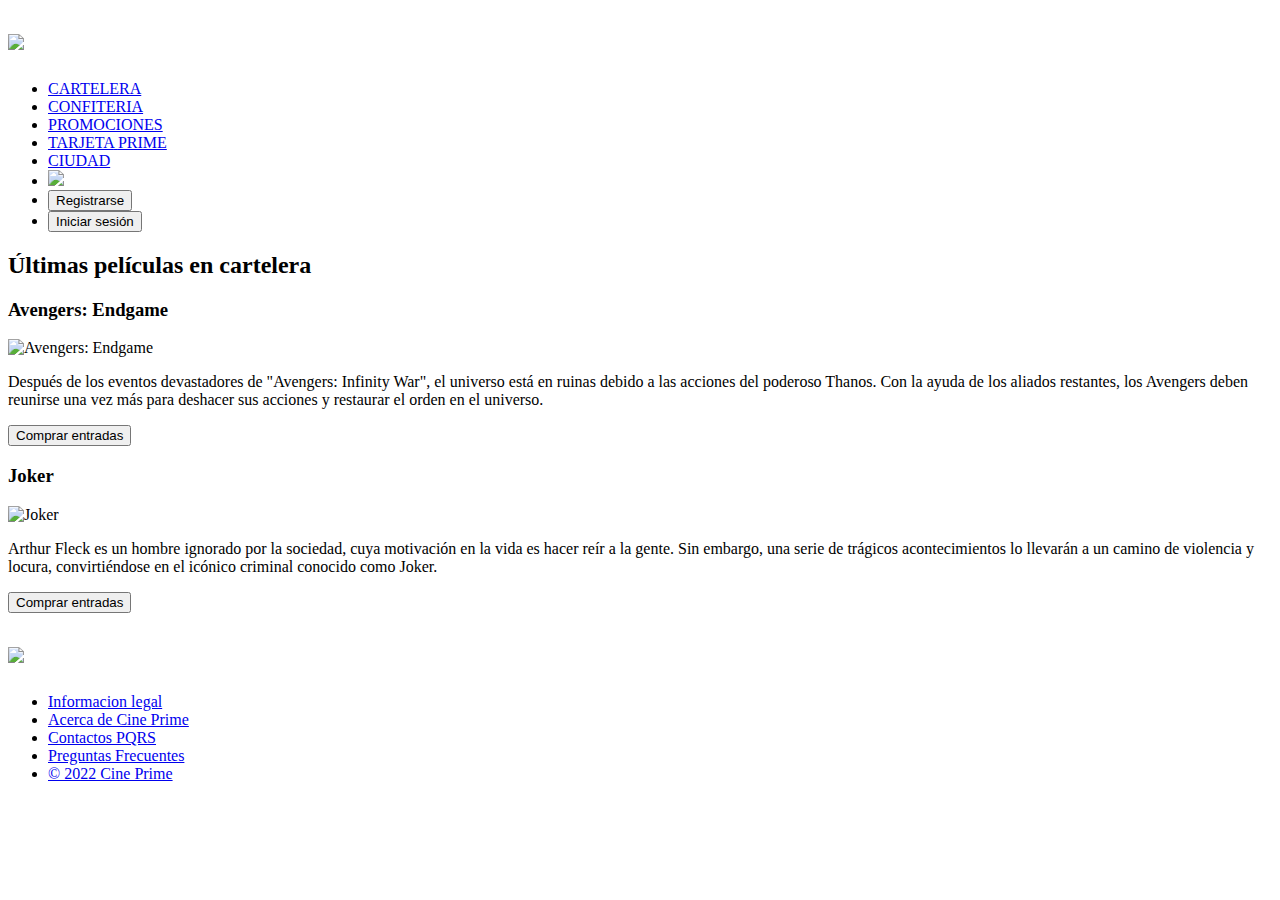
==== docs/index.html @ e0f7e971 "Agregue icono de navegador a la pagina" ====
<!DOCTYPE html>

<html class="index" lang="es">
    <head>
        <meta charset="UTF-8">
        
        <meta name="viewport" content="width=device-width,initial-scale=1.0">
        <title>Cine Prime</title>
        <link rel="shortcut icon" type="image/x-icon" href="logos/CinePrimeLogoNavegador.png">
        <link rel="stylesheet" href="reset.css">
        <link rel="stylesheet" href="style.css">    
    </head>           

    <body>
        
        <header>
            <div class="panel">

                <h1><a href="index.html"><img class="logo-principal" src="logos/CinePrimeLogoSinBordes.png"></a></h1>

                <nav class="navegacion">
                    <ul class="pestañas">

                        <li><a href="index.html">CARTELERA</a></li>
                        <li><a href="index.html">CONFITERIA</a></li>
                        <li><a href="index.html">PROMOCIONES</a></li>
                        <li><a id="tarjeta-prime" href="index.html">
                            <span class="yellow">TARJETA</span>
                            <span class="white">PRIME</span>
                            </a>
                        </li>
                        <li>
                            <a class="seleccionar-ciudad" href="https://www.youtube.com">
                                <span class="cambio-color">CIUDAD</span>
                                
                            </a>
                            
                        </li>
                        <li>
                            <a class="seleccionar-ciudad" href="https://www.youtube.com">
                                <span><img id="ubicacion" src="logos/ubicacion.png"></span>
                            </a>
                        </li>
                        <li><a href="registrar_usuario.html">
                            <button id="registrar">
                                Registrarse
                            </button>
                            </a>
                        </li>
                        <li><a href="https://www.google.com">
                            <button id="iniciar-sesion">
                                Iniciar sesión
                            </button>
                            </a>
                        </li>
                    </ul>
                </nav>

            </div>
            
                
             
             
        </header>        
        <div class="header-line"></div>
        <main id="catalogo">
            <h2 class="texto-peliculas">Últimas películas en cartelera</h2>
            <section class="pelicula" id="pelicula-1">
              <h3 class="titulo-pelicula">Avengers: Endgame</h3>
              <img class="imagen-pelicula" src="fotospruebas/avengers-endgame.png" alt="Avengers: Endgame">
              <p class="descripcion-pelicula">Después de los eventos devastadores de "Avengers: Infinity War", el universo está en ruinas debido a las acciones del poderoso Thanos. Con la ayuda de los aliados restantes, los Avengers deben reunirse una vez más para deshacer sus acciones y restaurar el orden en el universo.</p>
              <button class="boton-entradas">Comprar entradas</button>
            </section>
            <section class="pelicula" id="pelicula-2">
              <h3 class="titulo-pelicula">Joker</h3>
              <img class="imagen-pelicula" src="fotospruebas/joker.png" alt="Joker">
              <p class="descripcion-pelicula">Arthur Fleck es un hombre ignorado por la sociedad, cuya motivación en la vida es hacer reír a la gente. Sin embargo, una serie de trágicos acontecimientos lo llevarán a un camino de violencia y locura, convirtiéndose en el icónico criminal conocido como Joker.</p>
              <button class="boton-entradas">Comprar entradas</button>
            </section>
        </main>

        
        <div class="footer-line"></div>

        <footer>
            <div class="pie-pagina">

                <h1><a href="index.html"><img id="logo-pie-pagina" src="logos/CinePrimeLogoSinBordes.png"></a></h1>
                
                <nav>
                    <ul class="legal">

                        <li class="orden"><a href="informacion_legal.html">Informacion legal</a></li>
                        <li class="orden"><a href="index.html">Acerca de Cine Prime</a></li>
                        <li class="orden"><a href="index.html">Contactos PQRS</a></li>
                        <li class="orden"><a href="index.html">Preguntas Frecuentes</a></li>
                        <li id="copyright"><a href="index.html">© 2022 Cine Prime</a></li>
                    </ul>
                </nav>
            </div>
        </footer>

        


    </body>
</html>
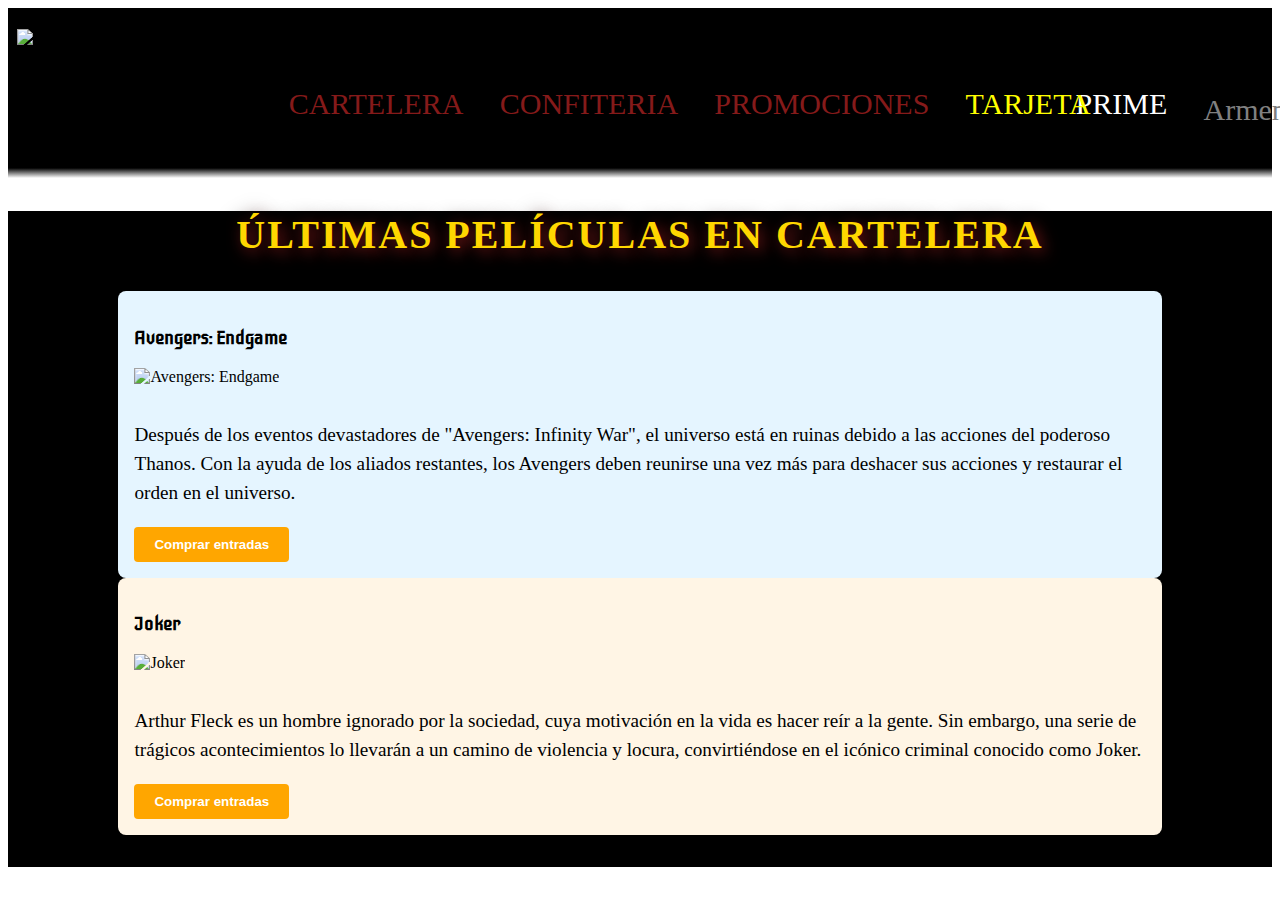
==== commit 310bf7ed: "Agregue formas de mostrar varias peliculas" ====
--- a/docs/index.html
+++ b/docs/index.html
@@ -9,6 +9,11 @@
         <link rel="shortcut icon" type="image/x-icon" href="logos/CinePrimeLogoNavegador.png">
         <link rel="stylesheet" href="reset.css">
         <link rel="stylesheet" href="style.css">    
+        <script src="https://cdn.jsdelivr.net/npm/axios/dist/axios.min.js"></script>
+        <script src="https://unpkg.com/colorthief@2.2.0/dist/color-thief.min.js"></script>
+
+
+
     </head>           
 
     <body>
@@ -29,30 +34,45 @@
                             <span class="white">PRIME</span>
                             </a>
                         </li>
+                        <div id="ubicacion-caja">
+                            <li>
+                                <a class="seleccionar-ciudad" href="https://www.youtube.com">
+                                    <span class="cambio-color">
+                                        Armenia
+                                        <img id="ubicacion" src="logos/ubicacion.png">        
+                                    </span>
+                                </a>
+                                
+                            </li>
+                            <!--<li>
+                                <a class="seleccionar-ciudad" href="https://www.youtube.com">
+                                    <span><img id="ubicacion" src="logos/ubicacion.png"></span>
+                                </a>
+                            </li>-->
+                        </div>
                         <li>
-                            <a class="seleccionar-ciudad" href="https://www.youtube.com">
-                                <span class="cambio-color">CIUDAD</span>
+                            <form>
+                                <input type="text" id="searchTerm" spellcheck="false" placeholder="Buscar">
+                                <button id="api"type="submit" >Submit</button>
+                            </form>
                                 
-                            </a>
-                            
                         </li>
-                        <li>
-                            <a class="seleccionar-ciudad" href="https://www.youtube.com">
-                                <span><img id="ubicacion" src="logos/ubicacion.png"></span>
-                            </a>
-                        </li>
-                        <li><a href="registrar_usuario.html">
-                            <button id="registrar">
-                                Registrarse
-                            </button>
-                            </a>
-                        </li>
-                        <li><a href="https://www.google.com">
-                            <button id="iniciar-sesion">
-                                Iniciar sesión
-                            </button>
-                            </a>
-                        </li>
+                        <div id="opciones">
+                            <ul >
+                                <li><a href="registrar_usuario.html">
+                                    <button id="registrar">
+                                        Registrarse
+                                    </button>
+                                    </a>
+                                </li>
+                                <li><a href="https://www.google.com">
+                                    <button id="iniciar-sesion">
+                                        Iniciar sesión
+                                    </button>
+                                    </a>
+                                </li>
+                            </ul>
+                        </div>
                     </ul>
                 </nav>
 
@@ -61,27 +81,41 @@
                 
              
              
-        </header>        
+        </header> 
+        <!--<main>
+            <div id="panel-main">
+                <img class="imagen-pelicula" src="fotospruebas/joker.png" alt="Joker">   
+            </div>
+        </main>  -->     
+        
         <div class="header-line"></div>
         <main id="catalogo">
-            <h2 class="texto-peliculas">Últimas películas en cartelera</h2>
-            <section class="pelicula" id="pelicula-1">
-              <h3 class="titulo-pelicula">Avengers: Endgame</h3>
-              <img class="imagen-pelicula" src="fotospruebas/avengers-endgame.png" alt="Avengers: Endgame">
-              <p class="descripcion-pelicula">Después de los eventos devastadores de "Avengers: Infinity War", el universo está en ruinas debido a las acciones del poderoso Thanos. Con la ayuda de los aliados restantes, los Avengers deben reunirse una vez más para deshacer sus acciones y restaurar el orden en el universo.</p>
-              <button class="boton-entradas">Comprar entradas</button>
-            </section>
-            <section class="pelicula" id="pelicula-2">
-              <h3 class="titulo-pelicula">Joker</h3>
-              <img class="imagen-pelicula" src="fotospruebas/joker.png" alt="Joker">
-              <p class="descripcion-pelicula">Arthur Fleck es un hombre ignorado por la sociedad, cuya motivación en la vida es hacer reír a la gente. Sin embargo, una serie de trágicos acontecimientos lo llevarán a un camino de violencia y locura, convirtiéndose en el icónico criminal conocido como Joker.</p>
-              <button class="boton-entradas">Comprar entradas</button>
-            </section>
+        
+            <div id="determinado">
+                <h2 class="texto-peliculas">Últimas películas en cartelera</h2>
+                <section class="pelicula" id="pelicula-1">
+                <h3 class="titulo-pelicula">Avengers: Endgame</h3>
+                <img class="imagen-pelicula" src="fotospruebas/avengers-endgame.png" alt="Avengers: Endgame">
+                <p class="descripcion-pelicula">Después de los eventos devastadores de "Avengers: Infinity War", el universo está en ruinas debido a las acciones del poderoso Thanos. Con la ayuda de los aliados restantes, los Avengers deben reunirse una vez más para deshacer sus acciones y restaurar el orden en el universo.</p>
+                <button class="boton-entradas">Comprar entradas</button>
+                </section>
+                <section class="pelicula" id="pelicula-2">
+                <h3 class="titulo-pelicula">Joker</h3>
+                <img class="imagen-pelicula" src="fotospruebas/joker.png" alt="Joker">
+                <p class="descripcion-pelicula">Arthur Fleck es un hombre ignorado por la sociedad, cuya motivación en la vida es hacer reír a la gente. Sin embargo, una serie de trágicos acontecimientos lo llevarán a un camino de violencia y locura, convirtiéndose en el icónico criminal conocido como Joker.</p>
+                <button class="boton-entradas">Comprar entradas</button>
+                </section>
+            </div>
+            <div >
+                <p id="response"></p>
+            </div>
+            
         </main>
 
+         <!--
+        <div class="footer-line"></div>
         
-        <div class="footer-line"></div>
-
+       
         <footer>
             <div class="pie-pagina">
 
@@ -99,8 +133,8 @@
                 </nav>
             </div>
         </footer>
-
-        
+        -->
+        <script src="scripts/metodos.js"></script>
 
 
     </body>
--- a/docs/style.css
+++ b/docs/style.css
@@ -0,0 +1,672 @@
+@font-face {
+    font-family: 'Iceland';
+    src: url('fuentes_css3/Iceland/Iceland-Regular.ttf') format('truetype');
+  }
+
+  @font-face {
+    font-family: 'Iceberg';
+    src: url('fuentes_css3/Iceberg/Iceberg-Regular.ttf');
+  }
+
+  @font-face {
+    font-family: 'Inconsolata';
+    src: url('fuentes_css3/Inconsolata/Inconsolata-VariableFont_wdth\,wght.ttf');
+  }
+
+.index
+{
+    transition: 5s;
+}
+  /*Header de index y demas*/
+header{
+    background: black;
+   /* padding: 20px 0;*/
+}
+
+
+.panel{
+    display: flex;
+    width: auto;
+    height: auto;
+    
+}
+
+.logo-principal{
+    float: left;
+    margin: 0 55.5%;
+}
+.navegacion
+{
+    display: flex;
+}
+
+.pestañas
+{
+    top: 10%;
+    left: 18%;
+    position: relative;
+    display: flex;
+    font-family: 'Iceland';
+    font-style: normal;
+    font-size: 30px;
+   
+}
+
+.pestañas li{
+    margin: auto 3% auto auto;
+}
+.pestañas a{
+    color: #851A1A;
+    text-decoration: none;
+    transition: all 0.5s ease;
+}
+.pestañas a:hover{
+    color:whitesmoke;
+    box-shadow: 15px 15px 50px 10px #851A1A;
+}
+
+#tarjeta-prime:hover{
+    color: #851A1A;
+    
+}
+
+span {
+    transition: all 0.5s ease;
+ }
+
+.yellow, .white {
+    display: inline;
+    transition: box-shadow 0.5s ease;
+}
+
+.yellow {
+    color: yellow;
+    position: absolute;
+    
+    
+  }
+
+
+  
+  .white {
+    color: white;
+    margin-left: 110px;
+  }
+
+.cambio-color{
+    display: flex;
+    color: gray;
+    
+}
+
+#ubicacion-caja{
+    display: flex;
+    margin-right: 4%;
+    margin-top: 1%;
+}
+#ubicacion{
+    float: right;
+
+}
+
+
+
+form {
+    display: flex;
+    align-items: center;
+    width: 334%;
+    margin: 0 auto;
+  }
+  
+  input[type="text"] {
+    width: 70%;
+    padding: 10px;
+    font-size: 16px;
+    border-radius: 5px 0 0 5px;
+    border: none;
+    border-right: 1px solid #bbb;
+    font-family: Georgia, 'Times New Roman', Times, serif;
+  }
+  
+  button[type="submit"] {
+    width: 22%;
+    padding: 10px;
+    font-size: 16px;
+    /*background-color: lightblue;*/
+    color: transparent;
+    border-radius: 0 5px 5px 0;
+    border: none;
+    cursor: pointer;
+
+    box-shadow: 0px 0px 23px 10px #851A1A;
+
+    background-image: url('logos/lupa.png');
+    background-size: contain;
+    background-repeat: no-repeat;
+    background-position: center;
+  }
+
+  #opciones
+{
+    display: inline;
+    margin-left: 17%;
+}
+#registrar {
+    cursor: pointer;
+    
+    color: white;
+    background-color: gray;
+    border-radius: 30px;
+    width: 150px;
+    height: 50px;
+    font-size: 18px;
+    border-color: #851A1A;
+    transition: 1.5s;
+}
+
+
+#registrar:hover{
+    /*
+    text-shadow: 4px 4px 15px #851A1A; 
+    text-shadow: 4px 4px 15px white, 0 0 20px #851A1A; */
+    box-shadow: 0px 0px 23px 10px #851A1A;
+    
+
+    background-color: white;
+    color: gray;
+    border-color: #851A1A;
+}
+
+#iniciar-sesion {
+    cursor: pointer;
+    color: white;
+    background-color: #851A1A;
+    border-radius: 30px ;
+    border-color: goldenrod;
+    width: 150px;
+    height: 50px;
+    font-size: 18px;
+    transition: 1.5s;
+}
+
+#iniciar-sesion:hover{
+    /*
+    text-shadow: 4px 4px 15px #851A1A; 
+    text-shadow: 4px 4px 15px white, 0 0 20px #851A1A; */
+    box-shadow: 0px 0px 23px 10px goldenrod;
+    
+
+    background-color: white;
+    color: #851A1A;
+    border-color: #851A1A;
+}
+
+
+.header-line {
+    width: auto;
+    height: 10px;
+    
+    background: linear-gradient(black,white);
+}
+/*Fin de header*/
+
+
+
+
+/*Main Index**********************************************************************************************************/
+main{
+    width: 100%;
+    height: 100%;
+    background-color: black;
+}
+#response{
+  flex-wrap: wrap;
+    /*text-align: center;*/
+    display: flex;
+   /* margin: 4% 3%;*/
+
+    color: black;
+    font-family: 'Terminal';
+    font-size: 2em;
+    /*text-shadow: 4px 4px 15px #00FF00; 
+    text-align: left;*/
+   /* margin-right: 10%;
+    margin-top: 10%;
+    margin-left: 7%;*/
+
+  }
+  #diseno-pelicula
+  {
+    width: 40%;
+    height: auto;
+    margin-inline: 7% 0%;
+    margin-block: 10%;
+    
+    /*margin-inline: 7% 0%;*/
+   /* margin-right: 4.5%;
+    border-radius: 6%;*/
+  }
+  #miniatura-pelicula{
+    width: 44%;
+    height: 80%;
+    border-radius: 6.8%;
+    object-fit: cover;
+    border: 5px black solid;
+    /*float: left;*/
+  }
+#catalogo{
+}
+
+.texto-peliculas {
+    text-shadow: 4px 4px 15px #851A1A, 0 0 20px black; /* sombra de texto */
+    text-align: center;
+    font-size: 2.5em;
+    text-transform: uppercase;
+    font-family: 'Iceland';
+  }
+  
+/* Estilos comunes para todas las películas */
+.pelicula {
+    width: 80%;
+    margin: 0 auto;
+    padding: 1em;
+    background-color: whitesmoke;
+    border-radius: 8px;
+  }
+  
+  /* Estilos específicos para cada película */
+  #pelicula-1 {
+    background-color: #e5f5ff;
+  }
+  
+  #pelicula-2 {
+    background-color: #fff5e5;
+  }
+  
+  /* Estilos para el título de la película */
+  .titulo-pelicula {
+    font-family: 'Iceberg';
+    /*font-size: 1.5em;*/
+    font-weight: bold;
+  }
+  .sipnosis-pelicula{
+    width: inherit;
+    font-family: 'Inconsolata';
+    font-size: 1em;
+
+  }
+  
+  /* Estilos para la imagen de la película */
+  .imagen-pelicula {
+    width: 100%;
+    height: auto;
+    margin-bottom: 1em;
+  }
+  
+  /* Estilos para la descripción de la película */
+  .descripcion-pelicula {
+    font-size: 1.2em;
+    line-height: 1.5;
+    margin-bottom: 1em;
+  }
+  
+  /* Estilos para el botón de entradas */
+  .boton-entradas {
+    padding: 0.75em 1.5em;
+    border: none;
+    border-radius: 4px;
+    background-color: #ffa600;
+    color: #fff;
+    font-weight: bold;
+    cursor: pointer;
+  }
+  
+  .boton-entradas:hover {
+    background-color: #ff8c00;
+  }
+  /*Fin main index************************************************************************************************************/
+
+
+
+
+/*Incicio de main de registro**********************************************************************************************************************/
+
+  #registro{
+    display: inline-block;
+    width: 100%;
+    height: 45em;
+    background: url(logos/fondo.jpg); /*imagen de fondo*/
+    background-size: cover; /*ajusta la imagen de fondo al tamaño del contenedor*/
+    
+}
+
+#terminos{
+}
+
+
+
+
+h2 {
+    text-shadow: 4px 4px 15px white, 0 0 20px #851A1A; /* sombra de texto */
+    text-align: center;
+    font-size: 2.5em;
+    letter-spacing: 2px;
+    color: #FFD700; /* color dorado */
+    font-family: 'Iceland';
+}
+
+
+  form {
+    text-align: center;
+}
+
+form label{
+    display:block;
+    font-size: 25px;
+    
+    font-family: 'Iceland';
+    
+    color: white;
+
+    text-shadow: 4px 4px 15px #851A1A; /* sombra de texto */
+    text-shadow: 4px 4px 15px white, 0 0 20px #851A1A; /* sombra de texto */
+    /*
+    
+     
+
+    */
+}
+
+form input{
+    
+    margin: 0 0 0 0;
+
+    border: 2px solid black; /*borde*/
+    border-radius: 10px; /* radio de los bordes*/
+    width: 15%; /*ancho del input*/
+    padding: 10px; /*espacio interior */
+    outline: none; /*elimina el borde predeterminado*/
+    box-shadow: 0 0 10px 1px red; /*sombra alrededor del input*/
+}
+
+.enviar{
+    display: block;
+    text-align: center;
+    margin-left: 42.5%;
+    background-color: black; /*color de fondo*/
+    color: white; /*color de letra*/
+    
+    border: 2px solid red; /*borde*/
+    font-size: 25px; /*tamaño de letra*/
+    
+    border-radius: 15px; /* radio de los bordes redondos*/
+    padding: 0; /*espacio interior */
+    font-weight: bold; /*grosor de letra */
+
+    height: 40px; /*alto del input*/
+    
+    font-family: 'Iceland';
+}
+
+.formulario{
+    margin: 4% 0 5% 1%;
+    color: white;
+    text-shadow: 4px 4px 15px #851A1A; /* sombra de texto */
+    text-shadow: 4px 4px 15px black, 0 0 1px #851A1A; /* sombra de texto */
+    text-align: center;
+    font-family: 'Iceland';
+    font-style: normal;
+    font-size: 40px;
+}
+
+/*Fin de main de registro**************************************************************************************/
+
+
+
+
+/*Inicio de main de informacion legal***********************************************************************/
+#terminos{
+    
+    display: inline-block;
+    width: 100%;
+    height: 45em;
+
+    border-top: 5px solid gray;
+
+    background: url(logos/terminos.jpg); /*imagen de fondo*/
+    background-size: cover; /*ajusta la imagen de fondo al tamaño del contenedor*/
+    background-position: center; /*posiciona la imagen de fondo en el centro del contenedor*/
+}
+
+#terminos p{
+    display:block;
+    font-size: 2.5em;
+    text-align: center;
+    font-family: 'Franklin Gothic Medium', 'Arial Narrow', Arial, sans-serif;
+    
+    color: white;
+
+    text-shadow: 4px 4px 15px black; /* sombra de texto */
+}
+
+
+/*Fin de main de informacion legal*********************************************************************************/
+
+
+
+
+
+
+
+
+
+
+
+
+
+
+
+
+
+
+/*Footer de index y demas*/
+
+  .footer-line {
+    width: auto;
+    height: 10px;
+    background: linear-gradient(white, black);
+  }
+
+
+
+  footer{
+    background: black;
+}
+
+.pie-pagina{
+    width: auto;
+    height: auto;
+}
+
+#logo-pie-pagina{
+   
+    float: left;
+}
+
+.legal li{
+    
+
+    margin-top: 2%;
+    margin-left: 3.8%;
+    display: inline-block;
+    font-family: 'Iceland';
+    font-style: normal;
+    font-size: 30px;
+    line-height: 29px;
+    align-items: center;
+}
+
+
+
+
+.legal a{
+    margin-right: 120px;
+    color: white;
+    text-decoration: none;
+}
+.legal a:hover{
+    color:white;
+    text-decoration:underline;
+}
+
+#copyright{
+    display: block;
+    text-align: center;
+    /*place-items: center;*/
+}
+
+/*Fin de footer*/
+
+
+
+
+@media screen and (max-width:480px) {
+    
+    .logo-principal{
+        margin: 1% 0 0 0;
+        float: left;
+    }
+    .pestañas{
+        display: block;
+        font-size: 1.5em;
+        text-align: center;
+    }
+    #ubicacion{
+        display: none;
+        opacity: 0;
+        width: 0;
+        height: 0;
+    }
+    #registrar{
+        width: 30%;
+        height: 2em;
+        float: left;
+        
+    font-family: 'Iceland';
+    }
+    #iniciar-sesion{
+        width: 30%;
+        height: 2em;
+        float: right;
+        
+    font-family: 'Iceland';
+    }
+
+    #registrar,#iniciar-sesion{
+        
+    }
+   .yellow{
+    margin-left: 4%;
+   }
+
+
+   .pie-pagina{
+    text-align: center;
+   }
+   #logo-pie-pagina{
+    margin-left: 26%;
+   }
+
+   .legal li{
+        font-size: 1.3em;
+        margin-top: 0;
+        margin-left: 24%;
+   }
+
+   #registro{
+    height: 30.2em;
+   }
+
+   form input{
+    width: 50%;
+   }
+
+   .enviar{
+    margin-left: 24.5%;
+   }
+   #terminos p{
+    font-size: 1.3em;
+   }
+
+}
+
+
+
+
+
+
+
+
+
+
+
+
+
+
+
+
+
+
+
+
+
+
+
+
+
+
+
+
+
+
+
+
+
+
+
+
+
+
+
+
+
+
+/*
+.pestañas h1 a{
+    color: #851A1A;
+}
+.pestañas h1 a:hover {
+    color:#c78c19;
+    text-decoration:underline;
+}
+
+.pestañas h2{
+    
+    padding-left: 80px;
+    
+
+}
+.pestañas h2:hover {
+    color:#c78c19;
+    text-decoration:underline;
+}
+
+.pestañas h3{
+    padding-left: 80px;
+    
+}
+.pestañas h3:hover {
+    color:#c78c19;
+    text-decoration:underline;
+}
+*/
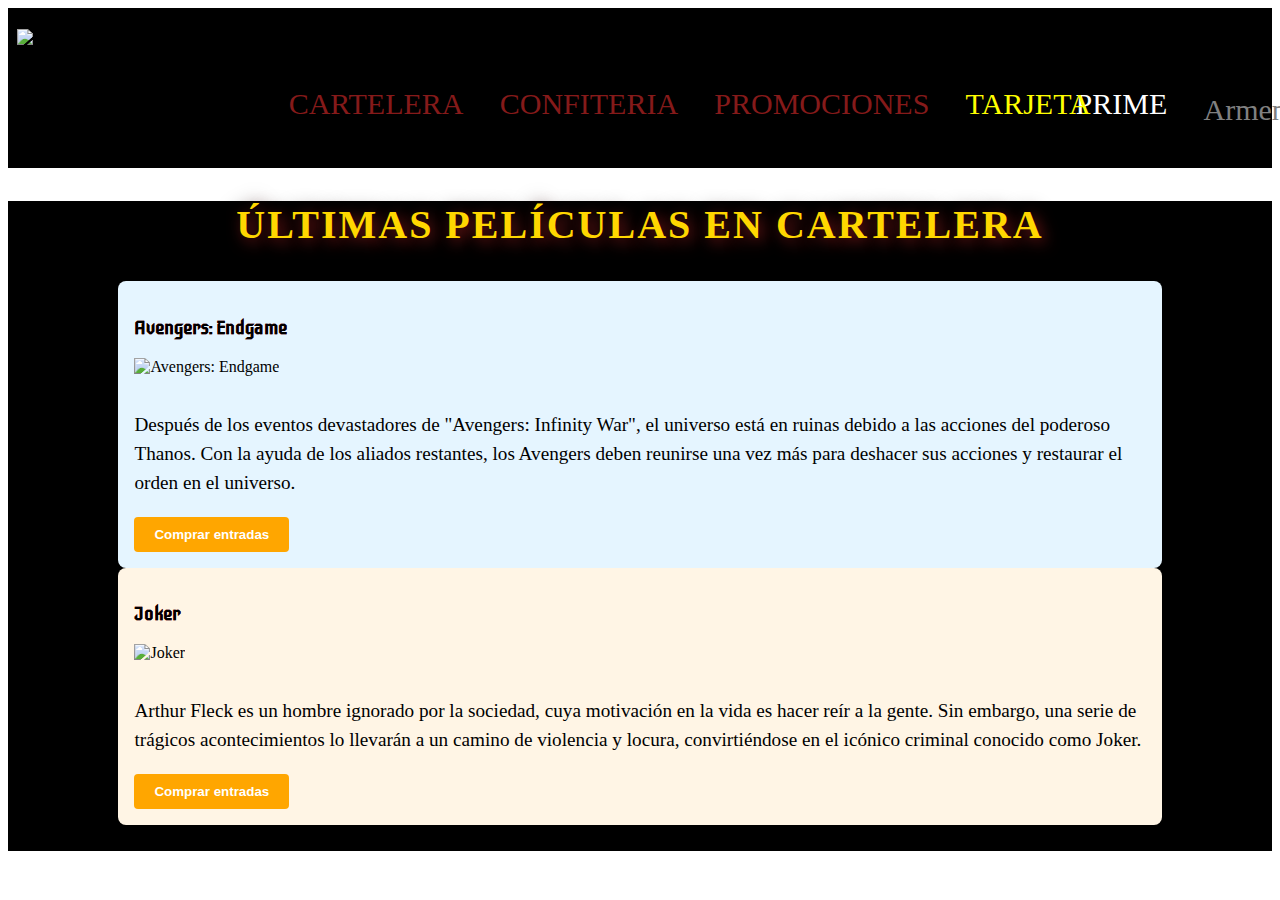
==== commit 8b8dc14b: "añadi etiqueta de estreno" ====
--- a/docs/index.html
+++ b/docs/index.html
@@ -17,7 +17,7 @@
     </head>           
 
     <body>
-        
+       
         <header>
             <div class="panel">
 
@@ -88,7 +88,7 @@
             </div>
         </main>  -->     
         
-        <div class="header-line"></div>
+        <!--<div class="header-line"></div>-->
         <main id="catalogo">
         
             <div id="determinado">
--- a/docs/style.css
+++ b/docs/style.css
@@ -227,7 +227,7 @@
 
     color: black;
     font-family: 'Terminal';
-    font-size: 2em;
+    font-size: 1.6em;
     /*text-shadow: 4px 4px 15px #00FF00; 
     text-align: left;*/
    /* margin-right: 10%;
@@ -246,6 +246,10 @@
    /* margin-right: 4.5%;
     border-radius: 6%;*/
   }
+  img#estado {
+    position: absolute;
+    left: 5%;
+}
   #miniatura-pelicula{
     width: 44%;
     height: 80%;
@@ -253,7 +257,9 @@
     object-fit: cover;
     border: 5px black solid;
     /*float: left;*/
-  }
+    
+  }
+
 #catalogo{
 }
 
@@ -285,6 +291,7 @@
   
   /* Estilos para el título de la película */
   .titulo-pelicula {
+    text-shadow: 0 0 firebrick;
     font-family: 'Iceberg';
     /*font-size: 1.5em;*/
     font-weight: bold;
@@ -293,6 +300,8 @@
     width: inherit;
     font-family: 'Inconsolata';
     font-size: 1em;
+    color: whitesmoke;
+   /* text-shadow: 4px 4px 15px white, 0 0 20px #851a1a;*/
 
   }
   
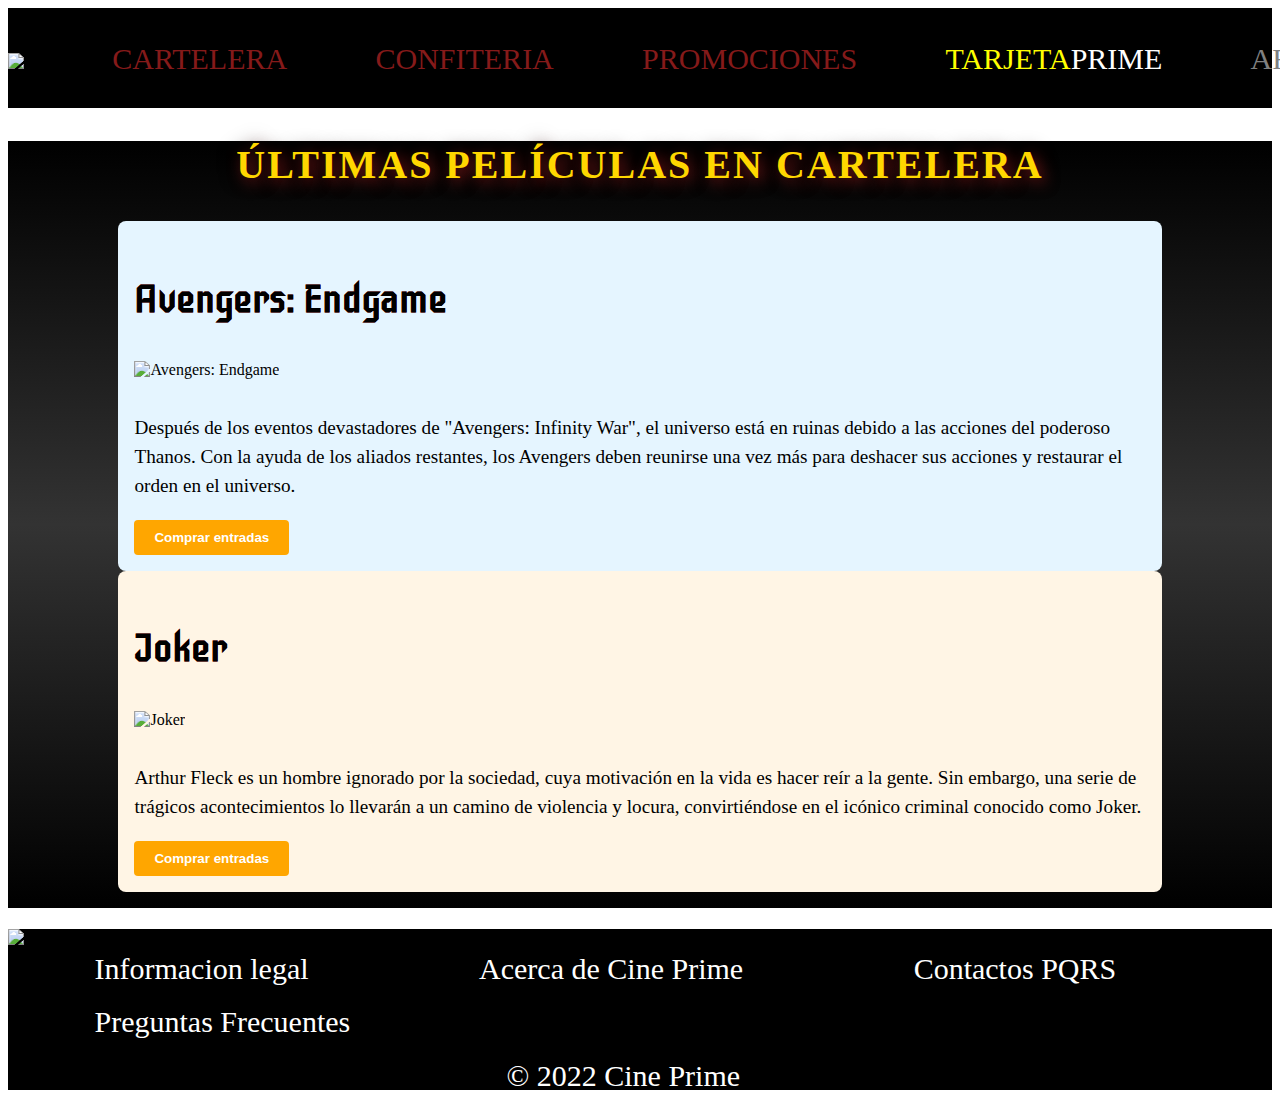
==== commit a494e854: "ultima actualizacion header bien estructurador y falta conectar con la api" ====
--- a/docs/index.html
+++ b/docs/index.html
@@ -18,65 +18,65 @@
 
     <body>
        
-        <header>
-            <div class="panel">
+        <header class="headerPrincipal"> 
+            <div class="container">
+                <h1 class="headerPrincipal-logo">
+                    <a href="index.html"><img  src="logos/CinePrimeLogoSinBordes.png"></a>
+                </h1>
+                <nav class="headerPrincipal-nav">
+                    <a class="headerPrincipal-nav-textoRojo" href="index.html">CARTELERA</a>
+                    <a class="headerPrincipal-nav-textoRojo" href="index.html">CONFITERIA</a>
+                    <a class="headerPrincipal-nav-textoRojo" href="index.html">PROMOCIONES</a>
+                    <a id="tarjeta-prime" href="index.html">
+                        <span class="yellow">TARJETA</span>
+                        <span class="white">PRIME</span>
+                    </a>
+                    <a id="ubicacion" href="index.html">
+                        <span class="ubicacion-union">
+                            ARMENIA 
+                        </span>
 
-                <h1><a href="index.html"><img class="logo-principal" src="logos/CinePrimeLogoSinBordes.png"></a></h1>
+                        <span >
+                            <img class="imagen-ubicacion" src="logos/ubicacion.png">
+                        </span>
+                        
+                    </a>
 
-                <nav class="navegacion">
-                    <ul class="pestañas">
+                    
+                        <a>
+                        <form class="input-busqueda">
+                            <!--<input type="text" id="buscar" spellcheck="false" placeholder="Buscar">-->
+                            <img id="lupa" src="logos/lupa-rojo.png">
+                            
+                            <!--<button id="api"type="submit" >Submit</button>-->
+                        </form>
+                        </a>
+                    
+                        <input type="text" id="buscar" spellcheck="false" placeholder="Buscar">
 
-                        <li><a href="index.html">CARTELERA</a></li>
-                        <li><a href="index.html">CONFITERIA</a></li>
-                        <li><a href="index.html">PROMOCIONES</a></li>
-                        <li><a id="tarjeta-prime" href="index.html">
-                            <span class="yellow">TARJETA</span>
-                            <span class="white">PRIME</span>
-                            </a>
-                        </li>
-                        <div id="ubicacion-caja">
-                            <li>
-                                <a class="seleccionar-ciudad" href="https://www.youtube.com">
-                                    <span class="cambio-color">
-                                        Armenia
-                                        <img id="ubicacion" src="logos/ubicacion.png">        
-                                    </span>
-                                </a>
-                                
-                            </li>
-                            <!--<li>
-                                <a class="seleccionar-ciudad" href="https://www.youtube.com">
-                                    <span><img id="ubicacion" src="logos/ubicacion.png"></span>
-                                </a>
-                            </li>-->
-                        </div>
-                        <li>
-                            <form>
-                                <input type="text" id="searchTerm" spellcheck="false" placeholder="Buscar">
-                                <button id="api"type="submit" >Submit</button>
-                            </form>
-                                
-                        </li>
-                        <div id="opciones">
-                            <ul >
-                                <li><a href="registrar_usuario.html">
-                                    <button id="registrar">
-                                        Registrarse
-                                    </button>
-                                    </a>
-                                </li>
-                                <li><a href="https://www.google.com">
-                                    <button id="iniciar-sesion">
-                                        Iniciar sesión
-                                    </button>
-                                    </a>
-                                </li>
-                            </ul>
-                        </div>
-                    </ul>
+                    
+
+                    
+                    
+
                 </nav>
+                <div class="ingreso-usuario">
+                    <a href="index.html">
+                        <button id="registrar">
+                            Registrarse
+                        </button>
+                    </a>
 
+                    <a href="index.html">
+                        <button id="iniciar-sesion">
+                            Iniciar sesión
+                        </button>
+                    </a>
+                </div>
             </div>
+
+            
+            
             
                 
              
@@ -112,8 +112,8 @@
             
         </main>
 
-         <!--
-        <div class="footer-line"></div>
+         
+        <!--<div class="footer-line"></div>-->
         
        
         <footer>
@@ -133,7 +133,7 @@
                 </nav>
             </div>
         </footer>
-        -->
+        
         <script src="scripts/metodos.js"></script>
 
 
--- a/docs/style.css
+++ b/docs/style.css
@@ -18,188 +18,211 @@
     transition: 5s;
 }
   /*Header de index y demas*/
-header{
-    background: black;
-   /* padding: 20px 0;*/
-}
-
-
-.panel{
-    display: flex;
-    width: auto;
-    height: auto;
-    
-}
-
-.logo-principal{
-    float: left;
-    margin: 0 55.5%;
-}
-.navegacion
-{
-    display: flex;
-}
-
-.pestañas
-{
-    top: 10%;
-    left: 18%;
-    position: relative;
-    display: flex;
-    font-family: 'Iceland';
+
+  /*
+  /////////////////////////////////////////////////////////////////////////////////////////////////
+  */
+  .headerPrincipal {
+    background-color: black;
+}
+
+
+.headerPrincipal .container {
+  display: flex;
+  align-items: center;
+}
+
+.headerPrincipal-nav {
+  display: flex;
+  margin-top: 0.7%;
+}
+.headerPrincipal-nav a{
+  text-decoration: none;
+  font-family: 'Iceland';
     font-style: normal;
     font-size: 30px;
-   
-}
-
-.pestañas li{
-    margin: auto 3% auto auto;
-}
-.pestañas a{
+    margin: 0 0 0 9%;
+}
+
+.headerPrincipal-nav-textoRojo{
+  width: auto;
     color: #851A1A;
-    text-decoration: none;
     transition: all 0.5s ease;
 }
-.pestañas a:hover{
-    color:whitesmoke;
-    box-shadow: 15px 15px 50px 10px #851A1A;
-}
-
-#tarjeta-prime:hover{
-    color: #851A1A;
-    
-}
-
-span {
-    transition: all 0.5s ease;
- }
-
-.yellow, .white {
-    display: inline;
-    transition: box-shadow 0.5s ease;
-}
-
-.yellow {
-    color: yellow;
+.headerPrincipal-nav-textoRojo:hover{
+  color:whitesmoke;
+  box-shadow: 15px 15px 50px 10px #851A1A;
+}
+
+.headerPrincipal-nav #tarjeta-prime{
+  display: flex;
+  transition: all 0.5s ease;
+}
+
+.headerPrincipal-nav #tarjeta-prime:hover{
+  box-shadow: 15px 15px 50px 10px yellow;
+}
+
+.headerPrincipal-nav #tarjeta-prime .yellow{
+  color: yellow;
+}
+
+.headerPrincipal-nav #tarjeta-prime .white{
+  color: white;
+  
+  
+}
+
+.headerPrincipal-nav #tarjeta-prime .white:hover{
+  box-shadow: 15px 15px 50px 10px white;
+}
+
+
+
+.headerPrincipal-nav #ubicacion{
+  display: flex;
+  transition: all 0.5s ease;
+}
+
+.headerPrincipal-nav #ubicacion:hover{
+  box-shadow: 15px 15px 50px 10px gray;
+}
+
+.headerPrincipal-nav #ubicacion .ubicacion-union{
+  color: gray;
+  display: flex;
+}
+
+
+
+.headerPrincipal-nav #ubicacion span .imagen-ubicacion{
+  float: right;
+  margin-top: -10%;
+  transition: all 0.5s ease;
+}
+
+
+
+.headerPrincipal-nav .input-busqueda{
+ 
+  margin: 0 0 0 12%;
+}
+
+.headerPrincipal-nav .input-busqueda #lupa{
+  position: relative;
+  width: 40px;
+  height: 40px;
+  float: right;
+  transition: all 0.5s ease;
+  transition: transform 0.2s ease-in-out;
+  cursor: pointer;
+  
+}
+
+
+.headerPrincipal-nav .input-busqueda #lupa:hover{
+  box-shadow: 15px 15px 50px 10px #851A1A;
+}
+
+#buscar{
+  pointer-events: none;
+  opacity: 0;
+  right: 19.75%;
     position: absolute;
-    
-    
-  }
-
-
-  
-  .white {
-    color: white;
-    margin-left: 110px;
-  }
-
-.cambio-color{
-    display: flex;
-    color: gray;
-    
-}
-
-#ubicacion-caja{
-    display: flex;
-    margin-right: 4%;
-    margin-top: 1%;
-}
-#ubicacion{
-    float: right;
-
-}
-
-
-
-form {
-    display: flex;
-    align-items: center;
-    width: 334%;
-    margin: 0 auto;
-  }
-  
-  input[type="text"] {
-    width: 70%;
+    top: 4.75%;
+    box-shadow: 15px 15px 50px 10px #851a1a;
+    width: 7.5%;
+    height: 2.0%;
+    transition: all 2s ease;
+
+/*
     padding: 10px;
     font-size: 16px;
     border-radius: 5px 0 0 5px;
     border: none;
     border-right: 1px solid #bbb;
     font-family: Georgia, 'Times New Roman', Times, serif;
-  }
-  
-  button[type="submit"] {
-    width: 22%;
-    padding: 10px;
-    font-size: 16px;
-    /*background-color: lightblue;*/
-    color: transparent;
-    border-radius: 0 5px 5px 0;
-    border: none;
-    cursor: pointer;
-
-    box-shadow: 0px 0px 23px 10px #851A1A;
-
-    background-image: url('logos/lupa.png');
-    background-size: contain;
-    background-repeat: no-repeat;
-    background-position: center;
-  }
-
-  #opciones
+*/
+}
+
+
+
+
+.ingreso-usuario
 {
-    display: inline;
-    margin-left: 17%;
-}
+  display: grid;
+  margin-left: 29.4%;
+}
+
 #registrar {
-    cursor: pointer;
-    
-    color: white;
-    background-color: gray;
-    border-radius: 30px;
-    width: 150px;
-    height: 50px;
-    font-size: 18px;
-    border-color: #851A1A;
-    transition: 1.5s;
+  cursor: pointer;
+  
+  color: white;
+  background-color: gray;
+  border-radius: 30px;
+  width: 150px;
+  height: 50px;
+  font-size: 18px;
+  border-color: #851A1A;
+  transition: 1.5s;
 }
 
 
 #registrar:hover{
-    /*
-    text-shadow: 4px 4px 15px #851A1A; 
-    text-shadow: 4px 4px 15px white, 0 0 20px #851A1A; */
-    box-shadow: 0px 0px 23px 10px #851A1A;
-    
-
-    background-color: white;
-    color: gray;
-    border-color: #851A1A;
+  /*
+  text-shadow: 4px 4px 15px #851A1A; 
+  text-shadow: 4px 4px 15px white, 0 0 20px #851A1A; */
+  box-shadow: 0px 0px 23px 10px #851A1A;
+  
+
+  background-color: white;
+  color: gray;
+  border-color: #851A1A;
 }
 
 #iniciar-sesion {
-    cursor: pointer;
-    color: white;
-    background-color: #851A1A;
-    border-radius: 30px ;
-    border-color: goldenrod;
-    width: 150px;
-    height: 50px;
-    font-size: 18px;
-    transition: 1.5s;
+  cursor: pointer;
+  color: white;
+  background-color: #851A1A;
+  border-radius: 30px ;
+  border-color: goldenrod;
+  width: 150px;
+  height: 50px;
+  font-size: 18px;
+  transition: 1.5s;
 }
 
 #iniciar-sesion:hover{
-    /*
-    text-shadow: 4px 4px 15px #851A1A; 
-    text-shadow: 4px 4px 15px white, 0 0 20px #851A1A; */
-    box-shadow: 0px 0px 23px 10px goldenrod;
-    
-
-    background-color: white;
-    color: #851A1A;
-    border-color: #851A1A;
-}
+  /*
+  text-shadow: 4px 4px 15px #851A1A; 
+  text-shadow: 4px 4px 15px white, 0 0 20px #851A1A; */
+  box-shadow: 0px 0px 23px 10px goldenrod;
+  
+
+  background-color: white;
+  color: #851A1A;
+  border-color: #851A1A;
+}
+
+
+/*
+.headerPrincipal-nav .input-busqueda{
+  margin: 0 0 0 10%;
+}
+
+.headerPrincipal-nav .input-busqueda #buscar{
+  width: 10%;
+}
+
+
+.input-busqueda .imagen-lupa{
+  
+}
+*/
+
+/*
+//////////////////////////////////////////////////////////////////////////////////
+*/
 
 
 .header-line {
@@ -227,7 +250,6 @@
 
     color: black;
     font-family: 'Terminal';
-    font-size: 1.6em;
     /*text-shadow: 4px 4px 15px #00FF00; 
     text-align: left;*/
    /* margin-right: 10%;
@@ -236,31 +258,80 @@
 
   }
   #diseno-pelicula
+  
   {
-    width: 40%;
-    height: auto;
+    position: relative;
+  display: inline-block;
+    font-size: 1em;
+    
     margin-inline: 7% 0%;
     margin-block: 10%;
+    
+    transition: 0.5s ease-in-out opacity;
+    cursor: pointer;
     
     /*margin-inline: 7% 0%;*/
    /* margin-right: 4.5%;
     border-radius: 6%;*/
   }
+  #diseno-pelicula:hover{
+    opacity: 30%;
+    color: white;
+    
+  }
+  
+  #diseno-pelicula .icon {
+    position: absolute;
+    top: 38%;
+    left: 50%;
+    transform: translate(-50%, -50%);
+    display: flex;
+    align-items: center;
+    justify-content: center;
+    width: 50px;
+    height: 50px;
+    background-color: #333;
+    border-radius: 50%;
+    color: white;
+    font-size: 20px;
+    opacity: 0;
+    transition: 0.5s ease-in-out opacity;
+  }
+
+  #diseno-pelicula:hover .icon{
+    opacity: 1;
+  }
+
+  #diseno-pelicula #miniatura-pelicula{
+    width: 420px;
+    height: 534px;
+  }
+  
+
+
   img#estado {
     position: absolute;
-    left: 5%;
-}
+    /* left: 65%; */
+    /* left: 5%; */
+    margin-left: -7.9%;
+}
+
+  
+
   #miniatura-pelicula{
     width: 44%;
     height: 80%;
     border-radius: 6.8%;
     object-fit: cover;
     border: 5px black solid;
+    transition: 1s ease-in opacity;
     /*float: left;*/
     
   }
 
+ 
 #catalogo{
+  background: linear-gradient(black,#333,black);
 }
 
 .texto-peliculas {
@@ -293,8 +364,26 @@
   .titulo-pelicula {
     text-shadow: 0 0 firebrick;
     font-family: 'Iceberg';
-    /*font-size: 1.5em;*/
+    font-size: 2.4em;
     font-weight: bold;
+  }
+
+  .informacion-pelicula{
+    font-weight: bold;
+    font-size: 1.8em;
+    font-family: 'Iceberg';
+    text-shadow: 0 0 white;
+
+  }
+  .advertencia-pelicula{
+    font-size: 1.59em;
+    font-family: 'Iceland';
+    border: solid lightgray;
+    width: 100%;
+    background-color: lightgray;
+    /*text-shadow: 0 0 white;*/
+    font-weight: bold;
+
   }
   .sipnosis-pelicula{
     width: inherit;
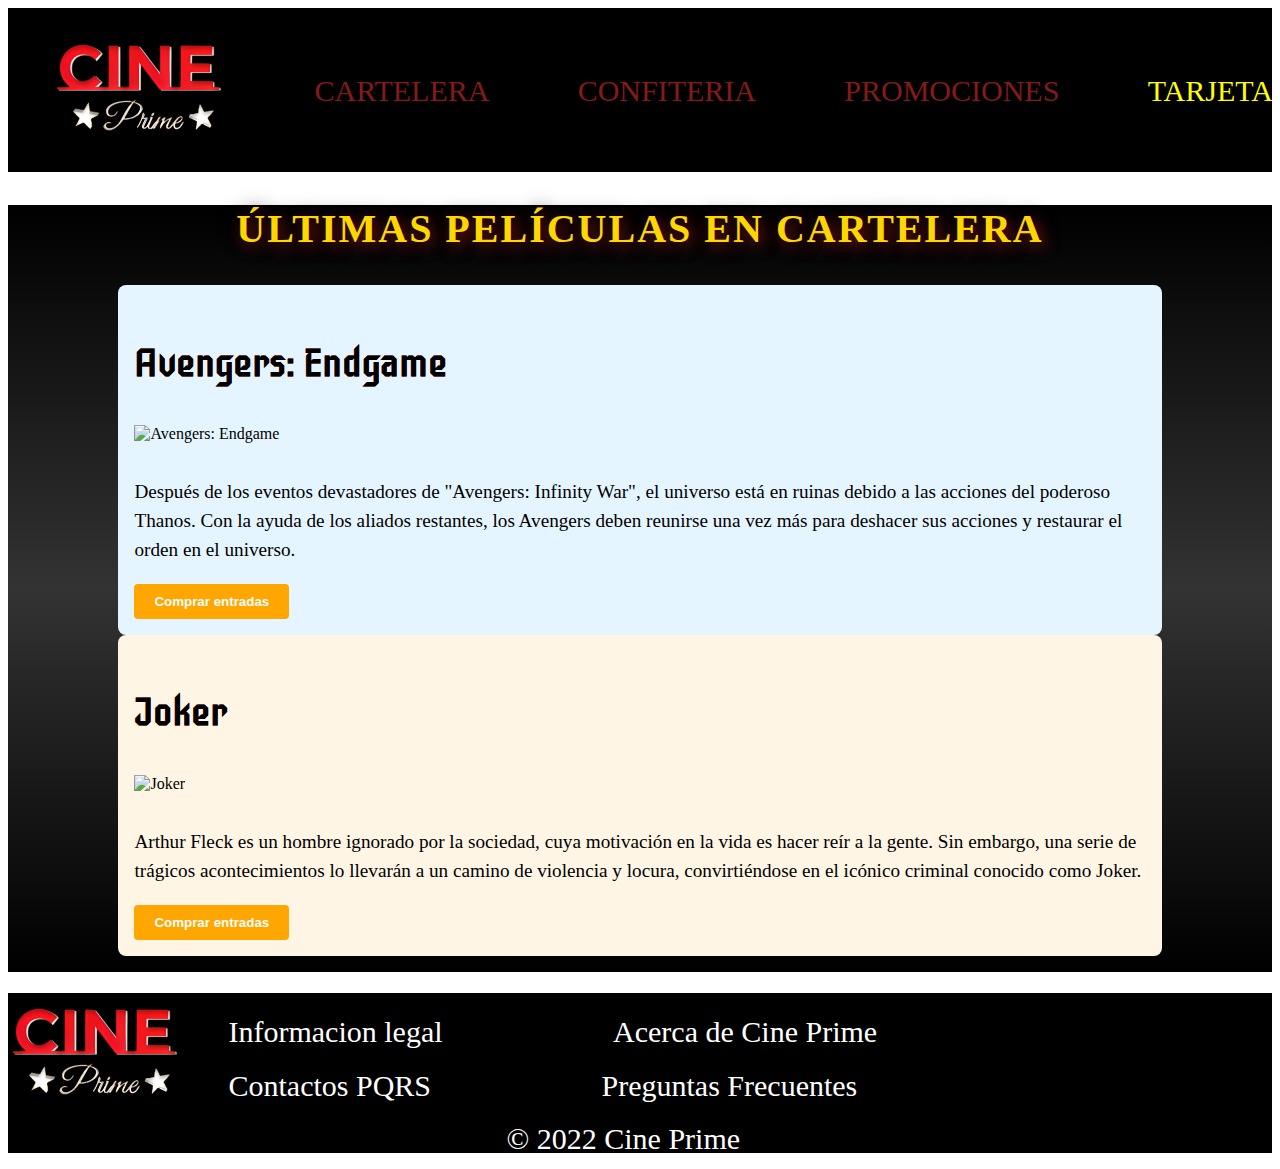
==== commit 0426c718: "arregle el header" ====
--- a/docs/index.html
+++ b/docs/index.html
@@ -52,7 +52,7 @@
                         </form>
                         </a>
                     
-                        <input type="text" id="buscar" spellcheck="false" placeholder="Buscar">
+                        <input type="text" id="buscar"  spellcheck="false" placeholder="Buscar">
 
                     
 
--- a/docs/style.css
+++ b/docs/style.css
@@ -30,6 +30,9 @@
 .headerPrincipal .container {
   display: flex;
   align-items: center;
+}
+.headerPrincipal-logo{
+  margin-left: 3.5%;
 }
 
 .headerPrincipal-nav {
@@ -109,31 +112,40 @@
 }
 
 .headerPrincipal-nav .input-busqueda #lupa{
+  opacity: 50%;
   position: relative;
   width: 40px;
   height: 40px;
   float: right;
-  transition: all 0.5s ease;
-  transition: transform 0.2s ease-in-out;
+ /* transition: all 0.5s ease;*/
+  
+  transition: transform 0.2s ease-in-out,opacity 0.3s ease-in,all 0.5s ease;
+  /*transition: opacity 0.3s ease-in;*/
+  
   cursor: pointer;
   
 }
 
 
 .headerPrincipal-nav .input-busqueda #lupa:hover{
+  opacity: 70%;
   box-shadow: 15px 15px 50px 10px #851A1A;
 }
 
 #buscar{
+  font-family: 'Iceland';
+  color: white;
+  background: black;
   pointer-events: none;
   opacity: 0;
-  right: 19.75%;
+  right: 16.2%;
     position: absolute;
-    top: 4.75%;
+    top: 5.2%;
     box-shadow: 15px 15px 50px 10px #851a1a;
     width: 7.5%;
     height: 2.0%;
     transition: all 2s ease;
+    font-size: 1.2em;
 
 /*
     padding: 10px;
@@ -629,7 +641,11 @@
 
 
 @media screen and (max-width:480px) {
-    
+  .container{
+    
+    
+  }  
+  /*
     .logo-principal{
         margin: 1% 0 0 0;
         float: left;
@@ -694,7 +710,7 @@
    }
    #terminos p{
     font-size: 1.3em;
-   }
+   }*/
 
 }
 
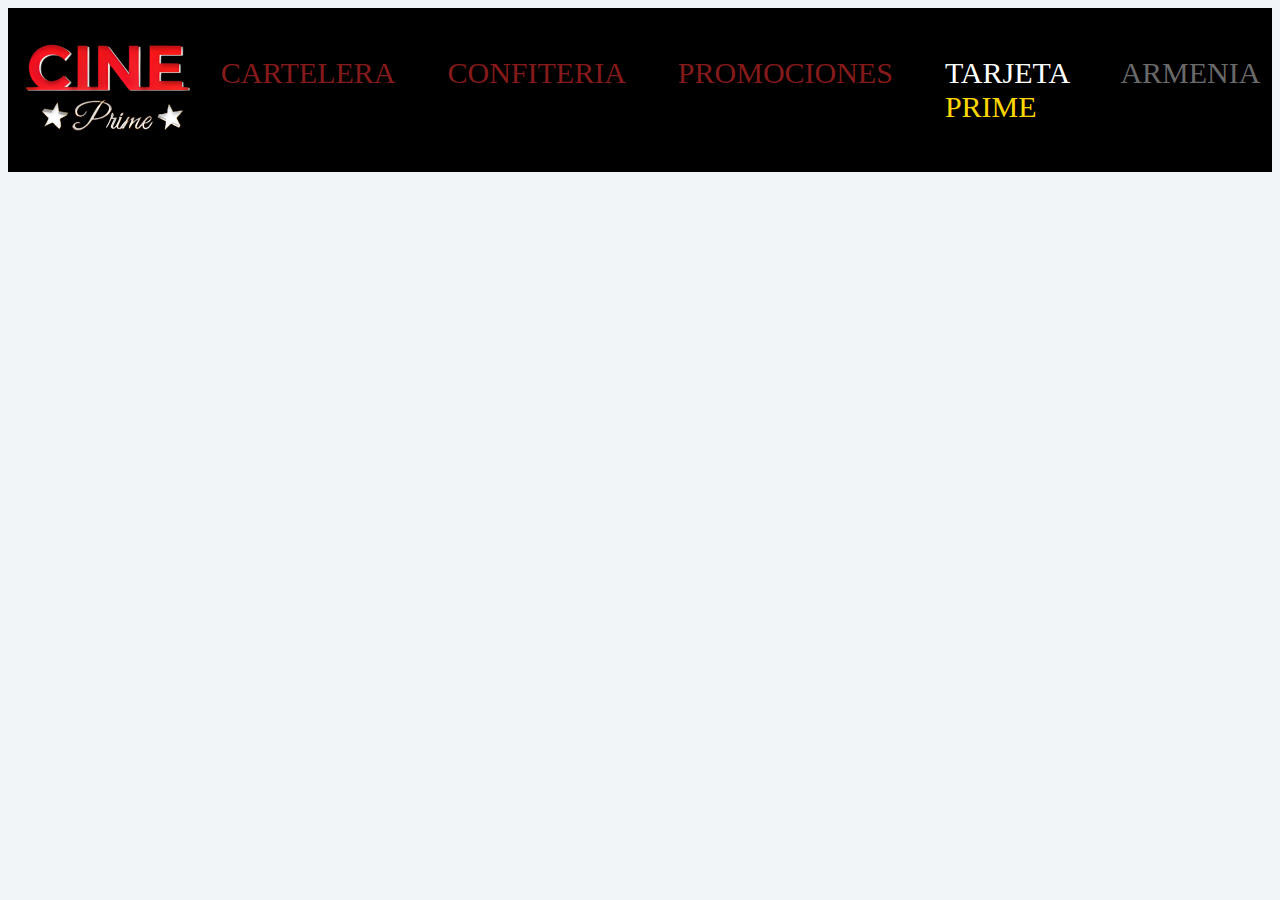
==== commit 2b6a61bf: "arregle header en la u" ====
--- a/docs/index.html
+++ b/docs/index.html
@@ -1,137 +1,50 @@
-<!DOCTYPE html>
+<!doctype html>
+<html>
+<head>
+	<meta charset="utf-8">
+	<meta name="viewport" content="width=device-width, initial-scale=1">
+	<title>Mini Alura | Cursos online</title>
+	<link rel="stylesheet" href="reset.css">
+	<link rel="stylesheet" href="diseno.css">
+</head>
+<body>
 
-<html class="index" lang="es">
-    <head>
-        <meta charset="UTF-8">
+	<header class="headerPrincipal">
+		<div class="container">
+			<h1 class="headerPrincipal-titulo">
+				<a href="#"><img  src="logos/CinePrimeLogoSinBordes.png"></a>
+			</h1>
+
+			<nav class="headerPrincipal-nav">
+				<a class="headerPrincipal-nav-link" href="#">CARTELERA</a>
+				<a class="headerPrincipal-nav-link" href="#">CONFITERIA</a>
+				<a class="headerPrincipal-nav-link" href="#">PROMOCIONES</a>
+				<a class="headerPrincipal-nav-link tarjeta" href="#">TARJETA <span class="prime">PRIME</span></a>
+				<a class="headerPrincipal-nav-link ubicacion" href="#">ARMENIA</a>
+				<a class="headerPrincipal-nav-link iniciar-sesion" href="#">Iniciar sesion</a>
+				<a class="headerPrincipal-nav-link registrar" href="#">
+					
+						Registrarse
+					
+				</a>
+				<!--<a class="headerPrincipal-nav-link headerPrincipal-nav-link-app" href="#">Nuestra APP</a>-->
+			</nav>
+		</div>
+
+	</header>
         
-        <meta name="viewport" content="width=device-width,initial-scale=1.0">
-        <title>Cine Prime</title>
-        <link rel="shortcut icon" type="image/x-icon" href="logos/CinePrimeLogoNavegador.png">
-        <link rel="stylesheet" href="reset.css">
-        <link rel="stylesheet" href="style.css">    
-        <script src="https://cdn.jsdelivr.net/npm/axios/dist/axios.min.js"></script>
-        <script src="https://unpkg.com/colorthief@2.2.0/dist/color-thief.min.js"></script>
-
-
-
-    </head>           
-
-    <body>
-       
-        <header class="headerPrincipal"> 
-            <div class="container">
-                <h1 class="headerPrincipal-logo">
-                    <a href="index.html"><img  src="logos/CinePrimeLogoSinBordes.png"></a>
-                </h1>
-                <nav class="headerPrincipal-nav">
-                    <a class="headerPrincipal-nav-textoRojo" href="index.html">CARTELERA</a>
-                    <a class="headerPrincipal-nav-textoRojo" href="index.html">CONFITERIA</a>
-                    <a class="headerPrincipal-nav-textoRojo" href="index.html">PROMOCIONES</a>
-                    <a id="tarjeta-prime" href="index.html">
-                        <span class="yellow">TARJETA</span>
-                        <span class="white">PRIME</span>
-                    </a>
-                    <a id="ubicacion" href="index.html">
-                        <span class="ubicacion-union">
-                            ARMENIA 
-                        </span>
-
-                        <span >
-                            <img class="imagen-ubicacion" src="logos/ubicacion.png">
-                        </span>
-                        
-                    </a>
-
-                    
-                        <a>
-                        <form class="input-busqueda">
-                            <!--<input type="text" id="buscar" spellcheck="false" placeholder="Buscar">-->
-                            <img id="lupa" src="logos/lupa-rojo.png">
-                            
-                            <!--<button id="api"type="submit" >Submit</button>-->
-                        </form>
-                        </a>
-                    
-                        <input type="text" id="buscar"  spellcheck="false" placeholder="Buscar">
-
-                    
-
-                    
-                    
-
-                </nav>
-                <div class="ingreso-usuario">
-                    <a href="index.html">
-                        <button id="registrar">
-                            Registrarse
-                        </button>
-                    </a>
-
-                    <a href="index.html">
-                        <button id="iniciar-sesion">
-                            Iniciar sesión
-                        </button>
-                    </a>
-                </div>
-            </div>
-
+        <main >
+        
             
-            
-            
-                
-             
-             
-        </header> 
-        <!--<main>
-            <div id="panel-main">
-                <img class="imagen-pelicula" src="fotospruebas/joker.png" alt="Joker">   
-            </div>
-        </main>  -->     
-        
-        <!--<div class="header-line"></div>-->
-        <main id="catalogo">
-        
-            <div id="determinado">
-                <h2 class="texto-peliculas">Últimas películas en cartelera</h2>
-                <section class="pelicula" id="pelicula-1">
-                <h3 class="titulo-pelicula">Avengers: Endgame</h3>
-                <img class="imagen-pelicula" src="fotospruebas/avengers-endgame.png" alt="Avengers: Endgame">
-                <p class="descripcion-pelicula">Después de los eventos devastadores de "Avengers: Infinity War", el universo está en ruinas debido a las acciones del poderoso Thanos. Con la ayuda de los aliados restantes, los Avengers deben reunirse una vez más para deshacer sus acciones y restaurar el orden en el universo.</p>
-                <button class="boton-entradas">Comprar entradas</button>
-                </section>
-                <section class="pelicula" id="pelicula-2">
-                <h3 class="titulo-pelicula">Joker</h3>
-                <img class="imagen-pelicula" src="fotospruebas/joker.png" alt="Joker">
-                <p class="descripcion-pelicula">Arthur Fleck es un hombre ignorado por la sociedad, cuya motivación en la vida es hacer reír a la gente. Sin embargo, una serie de trágicos acontecimientos lo llevarán a un camino de violencia y locura, convirtiéndose en el icónico criminal conocido como Joker.</p>
-                <button class="boton-entradas">Comprar entradas</button>
-                </section>
-            </div>
-            <div >
-                <p id="response"></p>
-            </div>
             
         </main>
 
          
-        <!--<div class="footer-line"></div>-->
+       
         
        
         <footer>
-            <div class="pie-pagina">
-
-                <h1><a href="index.html"><img id="logo-pie-pagina" src="logos/CinePrimeLogoSinBordes.png"></a></h1>
-                
-                <nav>
-                    <ul class="legal">
-
-                        <li class="orden"><a href="informacion_legal.html">Informacion legal</a></li>
-                        <li class="orden"><a href="index.html">Acerca de Cine Prime</a></li>
-                        <li class="orden"><a href="index.html">Contactos PQRS</a></li>
-                        <li class="orden"><a href="index.html">Preguntas Frecuentes</a></li>
-                        <li id="copyright"><a href="index.html">© 2022 Cine Prime</a></li>
-                    </ul>
-                </nav>
-            </div>
+            
         </footer>
         
         <script src="scripts/metodos.js"></script>
--- a/docs/diseno.css
+++ b/docs/diseno.css
@@ -0,0 +1,127 @@
+@font-face {
+    font-family: 'Iceland';
+    src: url('fuentes_css3/Iceland/Iceland-Regular.ttf') format('truetype');
+  }
+body {
+	background-color: #F2F5F7;
+	font-family: 'Open Sans',Arial,sans-serif;
+}
+
+.container {
+	width: 98%;
+	margin: 0 auto;
+}
+
+.headerPrincipal {
+	background-color: black;
+}
+
+.headerPrincipal .container {
+	display: flex;
+	align-items: center;
+	justify-content: space-around;
+}
+
+.headerPrincipal-titulo {
+	font-weight: bold;
+	font-size: 2em;
+	/*margin-bottom: 20px;*/
+}
+
+.headerPrincipal-titulo a {
+	text-decoration: none;
+	color: inherit;
+}
+
+.headerPrincipal-nav {
+	display: flex;
+	/*margin-top: 15px;*/
+	
+}
+a.headerPrincipal-nav-link.tarjeta {
+    color: white;
+}
+
+  
+  .prime {
+	color: #ffd700; /*amarillo dorado*/
+  }
+  
+a.headerPrincipal-nav-link.ubicacion {
+    color: DIMGRAY;
+}
+
+.headerPrincipal-nav-link {
+    padding: 26px;
+	/*margin-left: 55px;*/
+    /* margin-bottom: 10px; */
+    /*color: #9799A6;*/
+    /* background-color: #FFF; */
+	color: #851A1A;
+    font-family: 'Iceland';
+    font-style: normal;
+    font-size: 30px;
+    text-decoration: none;
+    transition: .5s;
+    display: block;
+	transition: all 0.5s ease;	
+    /* border-bottom: 1px solid #9799A6; */
+}
+
+.headerPrincipal-nav-link:hover {
+	color:whitesmoke;
+  box-shadow: 15px 15px 50px 10px #851A1A;
+
+}
+
+
+.headerPrincipal-nav .registrar {
+	cursor: pointer;
+	
+	color: white;
+	background-color: gray;
+	border-radius: 30px;
+	/*width: 150px;
+	height: 50px;
+	font-size: 18px;*/
+	border-color: #851A1A;
+	transition: 1.5s;
+  }
+  
+  
+  .headerPrincipal-nav .registrar:hover{
+	/*
+	text-shadow: 4px 4px 15px #851A1A; 
+	text-shadow: 4px 4px 15px white, 0 0 20px #851A1A; */
+	box-shadow: 0px 0px 23px 10px #851A1A;
+	
+  
+	background-color: white;
+	color: gray;
+	border-color: #851A1A;
+  }
+
+  .headerPrincipal-nav .iniciar-sesion {
+    cursor: pointer;
+    color: white;
+    background-color: #851A1A;
+    border-radius: 30px;
+    border-color: goldenrod;
+    /* width: 150px; */
+    /* height: 50px; */
+    /* font-size: 18px; */
+    transition: 1.5s;
+}
+  
+  .headerPrincipal-nav .iniciar-sesion:hover{
+	/*
+	text-shadow: 4px 4px 15px #851A1A; 
+	text-shadow: 4px 4px 15px white, 0 0 20px #851A1A; */
+	box-shadow: 0px 0px 23px 10px goldenrod;
+	
+  
+	background-color: white;
+	color: #851A1A;
+	border-color: #851A1A;
+  }
+
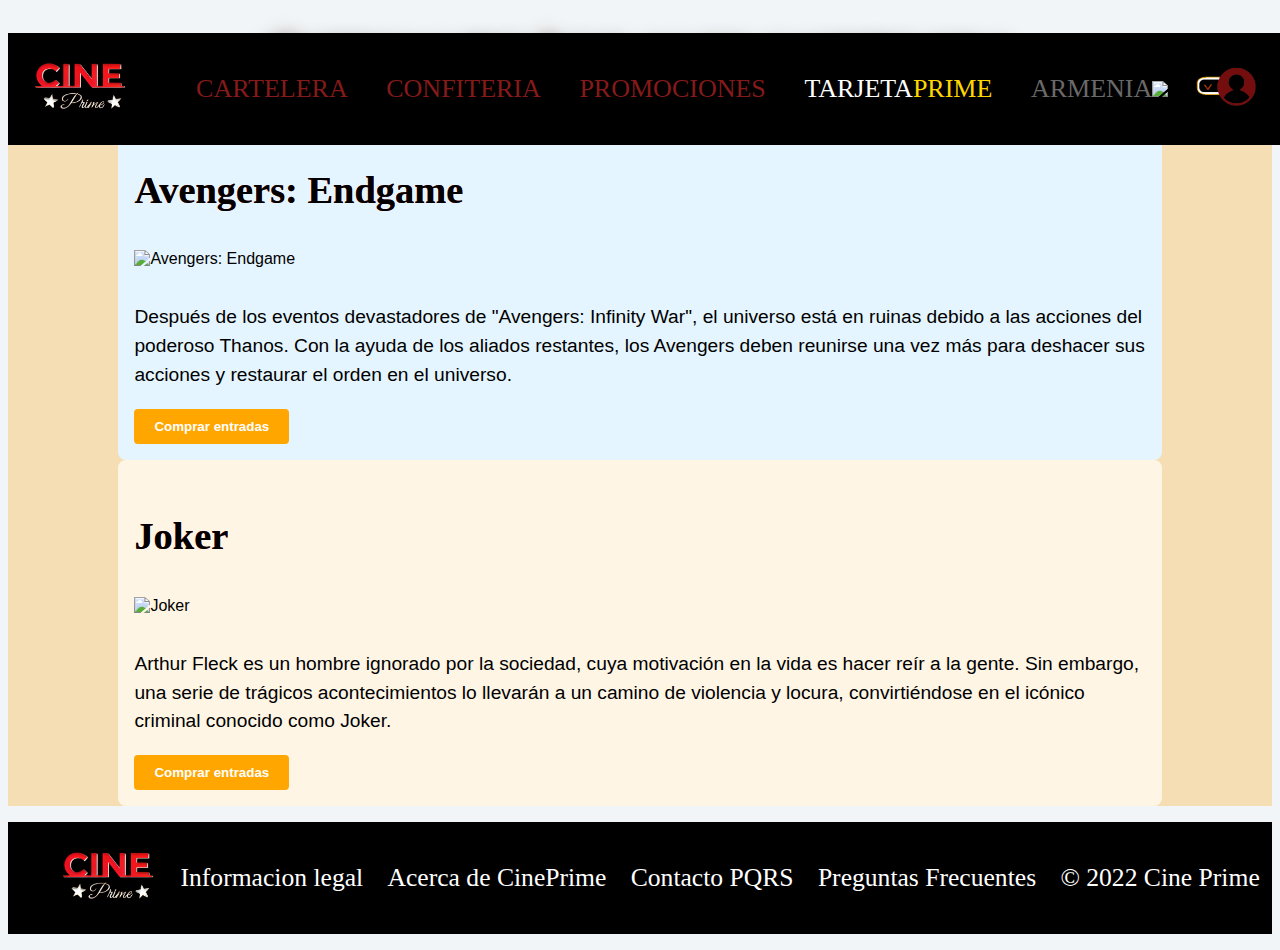
==== commit 5746e89a: "header fixeado y login renovado" ====
--- a/docs/index.html
+++ b/docs/index.html
@@ -2,9 +2,10 @@
 <html>
 <head>
 	<meta charset="utf-8">
-	<meta name="viewport" content="width=device-width, initial-scale=1">
-	<title>Mini Alura | Cursos online</title>
-	<link rel="stylesheet" href="reset.css">
+	<meta name="viewport" content="width=device-width,initial-scale=1.0">
+    <title>Cine Prime</title>
+    <link rel="shortcut icon" type="image/x-icon" href="logos/CinePrimeLogoNavegador.png">
+    <link rel="stylesheet" href="reset.css">
 	<link rel="stylesheet" href="diseno.css">
 </head>
 <body>
@@ -12,40 +13,110 @@
 	<header class="headerPrincipal">
 		<div class="container">
 			<h1 class="headerPrincipal-titulo">
-				<a href="#"><img  src="logos/CinePrimeLogoSinBordes.png"></a>
+				<a href="#"><img class="logo" src="logos/CinePrimeLogoSinBordes.png" alt="Logo de CinePrime"></a>
 			</h1>
 
 			<nav class="headerPrincipal-nav">
+				<button class="ingresar">
 				<a class="headerPrincipal-nav-link" href="#">CARTELERA</a>
+				</button>
+				<button class="ingresar">
 				<a class="headerPrincipal-nav-link" href="#">CONFITERIA</a>
-				<a class="headerPrincipal-nav-link" href="#">PROMOCIONES</a>
-				<a class="headerPrincipal-nav-link tarjeta" href="#">TARJETA <span class="prime">PRIME</span></a>
-				<a class="headerPrincipal-nav-link ubicacion" href="#">ARMENIA</a>
-				<a class="headerPrincipal-nav-link iniciar-sesion" href="#">Iniciar sesion</a>
-				<a class="headerPrincipal-nav-link registrar" href="#">
-					
-						Registrarse
-					
-				</a>
+				</button>
+				<button class="ingresar">
+					<a class="headerPrincipal-nav-link" href="#">PROMOCIONES</a>
+				</button>
+				<button class="ingresar">
+					<a class="headerPrincipal-nav-link tarjeta" href="#">TARJETA<span class="prime">PRIME</span></a>
+				</button>
+				<button class="ingresar">
+					<a class="headerPrincipal-nav-link ubicacion" href="#">ARMENIA<span class="imagen"><img class="ubicacion"src="logos/ubicacion.png"></span></a>
+				</button>
+				
+				<button class="ingresar">
+					<a class="headerPrincipal-nav-link login" href="#"><img class="user" src="logos/user-login-definitivo.png"></a>
+				</button>
+				<!--
+				<button class="ingresar">
+					<a class="headerPrincipal-nav-link iniciar-sesion" href="#">Loguearse</a>
+				</button>
+				<button class="ingresar">
+					<a class="headerPrincipal-nav-link registrar" href="#">
+						
+							Registrarse
+						
+					</a>
+				</button>
+				-->
+				
 				<!--<a class="headerPrincipal-nav-link headerPrincipal-nav-link-app" href="#">Nuestra APP</a>-->
 			</nav>
 		</div>
 
 	</header>
         
-        <main >
         
+	<main id="catalogo">
+        
+		<div id="determinado">
+			<h2 class="texto-peliculas">Últimas películas en cartelera</h2>
+			<section class="pelicula" id="pelicula-1">
+			<h3 class="titulo-pelicula">Avengers: Endgame</h3>
+			<img class="imagen-pelicula" src="fotospruebas/avengers-endgame.png" alt="Avengers: Endgame">
+			<p class="descripcion-pelicula">Después de los eventos devastadores de "Avengers: Infinity War", el universo está en ruinas debido a las acciones del poderoso Thanos. Con la ayuda de los aliados restantes, los Avengers deben reunirse una vez más para deshacer sus acciones y restaurar el orden en el universo.</p>
+			<button class="boton-entradas">Comprar entradas</button>
+			</section>
+			<section class="pelicula" id="pelicula-2">
+			<h3 class="titulo-pelicula">Joker</h3>
+			<img class="imagen-pelicula" src="fotospruebas/joker.png" alt="Joker">
+			<p class="descripcion-pelicula">Arthur Fleck es un hombre ignorado por la sociedad, cuya motivación en la vida es hacer reír a la gente. Sin embargo, una serie de trágicos acontecimientos lo llevarán a un camino de violencia y locura, convirtiéndose en el icónico criminal conocido como Joker.</p>
+			<button class="boton-entradas">Comprar entradas</button>
+			</section>
+		</div>
+		<div >
+			<p id="response"></p>
+		</div>
+		
+		
+	</main>
+       
+    <footer class="rodapePrincipal">
+		<div class="container">
+			<ul class="rodapePrincipal-informacion-list">
+					<li>
+						<h1 class="headerPrincipal-titulo">
+							<a href="#"><img class="logo" src="logos/CinePrimeLogoSinBordes.png" alt="Logo de CinePrime"></a>
+						</h1>
+					</li>
+					<li>
+						<a class="rodapePrincipal-informacion-list-link informacion" href="#">
+							Informacion legal
+						</a>
+					</li>
+					<li>
+						<a class="rodapePrincipal-informacion-list-link informacion" href="#">
+							Acerca de CinePrime
+						</a>
+					</li>
+					<li>
+						<a class="rodapePrincipal-informacion-list-link informacion" href="#">
+							Contacto PQRS
+						</a>
+					</li>
+					<li>
+						<a class="rodapePrincipal-informacion-list-link informacion" href="#">
+							Preguntas Frecuentes
+						</a>
+					</li>
+					<li>
+						<a class="rodapePrincipal-informacion-list-link informacion" href="#">
+							© 2022 Cine Prime
+						</a>
+					</li>
+			</ul>
+		</div>
             
-            
-        </main>
-
-         
-       
-        
-       
-        <footer>
-            
-        </footer>
+    </footer>
         
         <script src="scripts/metodos.js"></script>
 
--- a/docs/diseno.css
+++ b/docs/diseno.css
@@ -8,18 +8,24 @@
 }
 
 .container {
-	width: 98%;
+	width: 100%;
 	margin: 0 auto;
+	
 }
 
 .headerPrincipal {
 	background-color: black;
+	
+	
 }
 
 .headerPrincipal .container {
 	display: flex;
+	position: fixed;
 	align-items: center;
 	justify-content: space-around;
+	background: black;
+	height: auto;
 }
 
 .headerPrincipal-titulo {
@@ -28,6 +34,11 @@
 	/*margin-bottom: 20px;*/
 }
 
+.headerPrincipal-titulo a .logo {
+	width: 4em;
+	height: 2.9em;
+}
+
 .headerPrincipal-titulo a {
 	text-decoration: none;
 	color: inherit;
@@ -38,21 +49,11 @@
 	/*margin-top: 15px;*/
 	
 }
-a.headerPrincipal-nav-link.tarjeta {
-    color: white;
-}
-
-  
-  .prime {
-	color: #ffd700; /*amarillo dorado*/
-  }
-  
-a.headerPrincipal-nav-link.ubicacion {
-    color: DIMGRAY;
-}
 
 .headerPrincipal-nav-link {
-    padding: 26px;
+    
+	
+	padding: 9px;
 	/*margin-left: 55px;*/
     /* margin-bottom: 10px; */
     /*color: #9799A6;*/
@@ -60,12 +61,12 @@
 	color: #851A1A;
     font-family: 'Iceland';
     font-style: normal;
-    font-size: 30px;
+    font-size: 32px;
     text-decoration: none;
     transition: .5s;
     display: block;
 	transition: all 0.5s ease;	
-    /* border-bottom: 1px solid #9799A6; */
+   	/*border-bottom: 1px solid #3b3b3b;*/
 }
 
 .headerPrincipal-nav-link:hover {
@@ -74,8 +75,36 @@
 
 }
 
+a.headerPrincipal-nav-link.tarjeta {
+    color: white;
+}
+
+  
+  .prime {
+	color: #ffd700; /*amarillo dorado*/
+  }
+  
+a.headerPrincipal-nav-link.ubicacion {
+    color: DIMGRAY;
+}
+img.ubicacion {
+	height: 15px;
+}
+
+a.headerPrincipal-nav-link.login {
+    border: none;
+    padding: 0px;
+}
+/*                         ssssssssssss*/
+img.user {
+	height: 1.6em;
+    width: 100%;
+}
+
 
 .headerPrincipal-nav .registrar {
+	text-align: center;
+	border: 1px solid ;
 	cursor: pointer;
 	
 	color: white;
@@ -100,8 +129,17 @@
 	color: gray;
 	border-color: #851A1A;
   }
+  
+  button.ingresar 	
+	{
+	background: transparent;
+	border-color: transparent;
+
+  }
 
   .headerPrincipal-nav .iniciar-sesion {
+	text-align: center;
+	border: 1px solid ;
     cursor: pointer;
     color: white;
     background-color: #851A1A;
@@ -125,3 +163,314 @@
 	border-color: #851A1A;
   }
 
+
+  
+
+
+
+/*Inicio de main index************************************************************************************************************/
+
+
+  #catalogo{
+	background:wheat;
+	/*background: linear-gradient(black,#333,black);*/
+  }
+  
+  .texto-peliculas {
+	  text-shadow: 4px 4px 15px #851A1A, 0 0 20px black; /* sombra de texto */
+	  text-align: center;
+	  font-size: 2.5em;
+	  text-transform: uppercase;
+	  font-family: 'Iceland';
+	}
+	
+  /* Estilos comunes para todas las películas */
+  .pelicula {
+	  width: 80%;
+	  margin: 0 auto;
+	  padding: 1em;
+	  background-color: whitesmoke;
+	  border-radius: 8px;
+	}
+	
+	/* Estilos específicos para cada película */
+	#pelicula-1 {
+	  background-color: #e5f5ff;
+	}
+	
+	#pelicula-2 {
+	  background-color: #fff5e5;
+	}
+	
+	/* Estilos para el título de la película */
+	.titulo-pelicula {
+	  text-shadow: 0 0 firebrick;
+	  font-family: 'Iceberg';
+	  font-size: 2.4em;
+	  font-weight: bold;
+	}
+  
+	.informacion-pelicula{
+	  font-weight: bold;
+	  font-size: 1.8em;
+	  font-family: 'Iceberg';
+	  text-shadow: 0 0 white;
+  
+	}
+	.advertencia-pelicula{
+	  font-size: 1.59em;
+	  font-family: 'Iceland';
+	  border: solid lightgray;
+	  width: 100%;
+	  background-color: lightgray;
+	  /*text-shadow: 0 0 white;*/
+	  font-weight: bold;
+  
+	}
+	.sipnosis-pelicula{
+	  width: inherit;
+	  font-family: 'Inconsolata';
+	  font-size: 1em;
+	  color: whitesmoke;
+	 /* text-shadow: 4px 4px 15px white, 0 0 20px #851a1a;*/
+  
+	}
+	
+	/* Estilos para la imagen de la película */
+	.imagen-pelicula {
+	  width: 100%;
+	  height: auto;
+	  margin-bottom: 1em;
+	}
+	
+	/* Estilos para la descripción de la película */
+	.descripcion-pelicula {
+	  font-size: 1.2em;
+	  line-height: 1.5;
+	  margin-bottom: 1em;
+	}
+	
+	/* Estilos para el botón de entradas */
+	.boton-entradas {
+	  padding: 0.75em 1.5em;
+	  border: none;
+	  border-radius: 4px;
+	  background-color: #ffa600;
+	  color: #fff;
+	  font-weight: bold;
+	  cursor: pointer;
+	}
+	
+	.boton-entradas:hover {
+	  background-color: #ff8c00;
+	}
+
+
+ /*Fin main index************************************************************************************************************/
+
+
+
+
+/*Inicio de footer************************************************************************************************************/
+
+.rodapePrincipal{
+	background: black;
+}
+
+.rodapePrincipal .container .rodapePrincipal-informacion-list {
+    display: flex;
+    align-items: center;
+    justify-content: space-around;
+	font-family: 'Iceland';
+}
+
+
+
+a.rodapePrincipal-informacion-list-link.informacion {
+	font-size: 1.85em;
+	text-decoration: none;
+	color: white;
+}
+/*Fin de footer************************************************************************************************************/
+
+
+
+
+  @media screen and (max-width:1600px) and (min-width:1441px) {
+	.headerPrincipal .container {
+		display: flex;
+		align-items: center;
+		justify-content: space-around;
+	}
+	
+	.headerPrincipal-titulo a .logo {
+		/*
+		width: 4em;
+    	height: 2.9em;*/
+		width: 3.5em;
+		height: 2.4em;
+	}
+	}
+	
+	.headerPrincipal-titulo a {
+		text-decoration: none;
+		color: inherit;
+	}
+	
+	a.rodapePrincipal-informacion-list-link.informacion {
+		font-size: 1.6em;
+		
+	}
+  
+
+
+  @media screen and (max-width:1440px) and (min-width:1280px)  {
+	.headerPrincipal .container {
+		display: flex;
+		align-items: center;
+		justify-content: space-around;
+	}
+	
+	.headerPrincipal-titulo a .logo {
+		/*
+		width: 4em;
+    	height: 2.9em;*/
+		width: 3em;
+		height: 1.9em;
+	}
+	
+	.headerPrincipal-titulo a {
+		text-decoration: none;
+		color: inherit;
+	}
+	.headerPrincipal-nav-link {
+		padding: 11.3px;
+		font-size: 26px;
+	/*	font-size: 20px;*/
+		
+	}
+	
+  }
+
+
+  
+  @media screen and (max-width:1176px) and (min-width:1152px) {
+	.headerPrincipal .container {
+		display: flex;
+		align-items: center;
+		justify-content: space-around;
+	}
+	
+	.headerPrincipal-titulo a .logo {
+		/*
+		width: 4em;
+    	height: 2.9em;*/
+		
+		width: 2.5em;
+		height: 1.5em;
+	}
+	
+	.headerPrincipal-titulo a {
+		text-decoration: none;
+		color: inherit;
+	}
+	.headerPrincipal-nav-link {
+	/*	font-size: 15px;*/
+		font-size: 22px;
+		
+	}
+	a.rodapePrincipal-informacion-list-link.informacion {
+		font-size: 1.4em;
+		
+	}
+  }
+
+
+  @media screen and (max-width:1151px) and (min-width:1012px) {
+	.headerPrincipal .container {
+		display: flex;
+		align-items: center;
+		justify-content: space-around;
+	}
+	
+	.headerPrincipal-titulo a .logo {
+		/*
+		width: 4em;
+    	height: 2.9em;*/
+		
+		width: 2.5em;
+		height: 1.5em;
+	}
+	
+	.headerPrincipal-titulo a {
+		text-decoration: none;
+		color: inherit;
+	}
+	.headerPrincipal-nav-link {
+	/*	font-size: 13.5px;*/
+		font-size: 19px;
+		
+	}
+	a.rodapePrincipal-informacion-list-link.informacion {
+		font-size: 1.3em;
+		
+	}
+  }
+
+
+  @media screen and (max-width:1023px) and (min-width:421px) {
+	.headerPrincipal .container {
+		display: flex;
+		align-items: center;
+		justify-content: unset;
+	}
+	
+	.headerPrincipal-titulo a .logo {
+		/*
+		width: 4em;
+    	height: 2.9em;*/
+		
+		width: 1.5em;
+    	height: 1.5em;
+	}
+	
+	.headerPrincipal-titulo a {
+		text-decoration: none;
+		color: inherit;
+	}
+	.headerPrincipal-nav-link {
+		font-size: 14.19px;
+		padding: 9px;
+		
+	}
+  }
+
+  @media screen and (max-width:420px){
+
+	.headerPrincipal .container {
+		display: grid;
+		align-items: center;
+		justify-content: unset;
+	}
+	
+	.headerPrincipal-titulo a .logo {
+		/*
+		width: 4em;
+    	height: 2.9em;*/
+		
+		width: 1.5em;
+    	height: 1.5em;
+	}
+	
+	.headerPrincipal-titulo a {
+		text-decoration: none;
+		color: inherit;
+	}
+
+	.headerPrincipal-nav-link {
+		font-size: 14.19px;
+		padding: 9px;
+		
+	}
+  }
+
